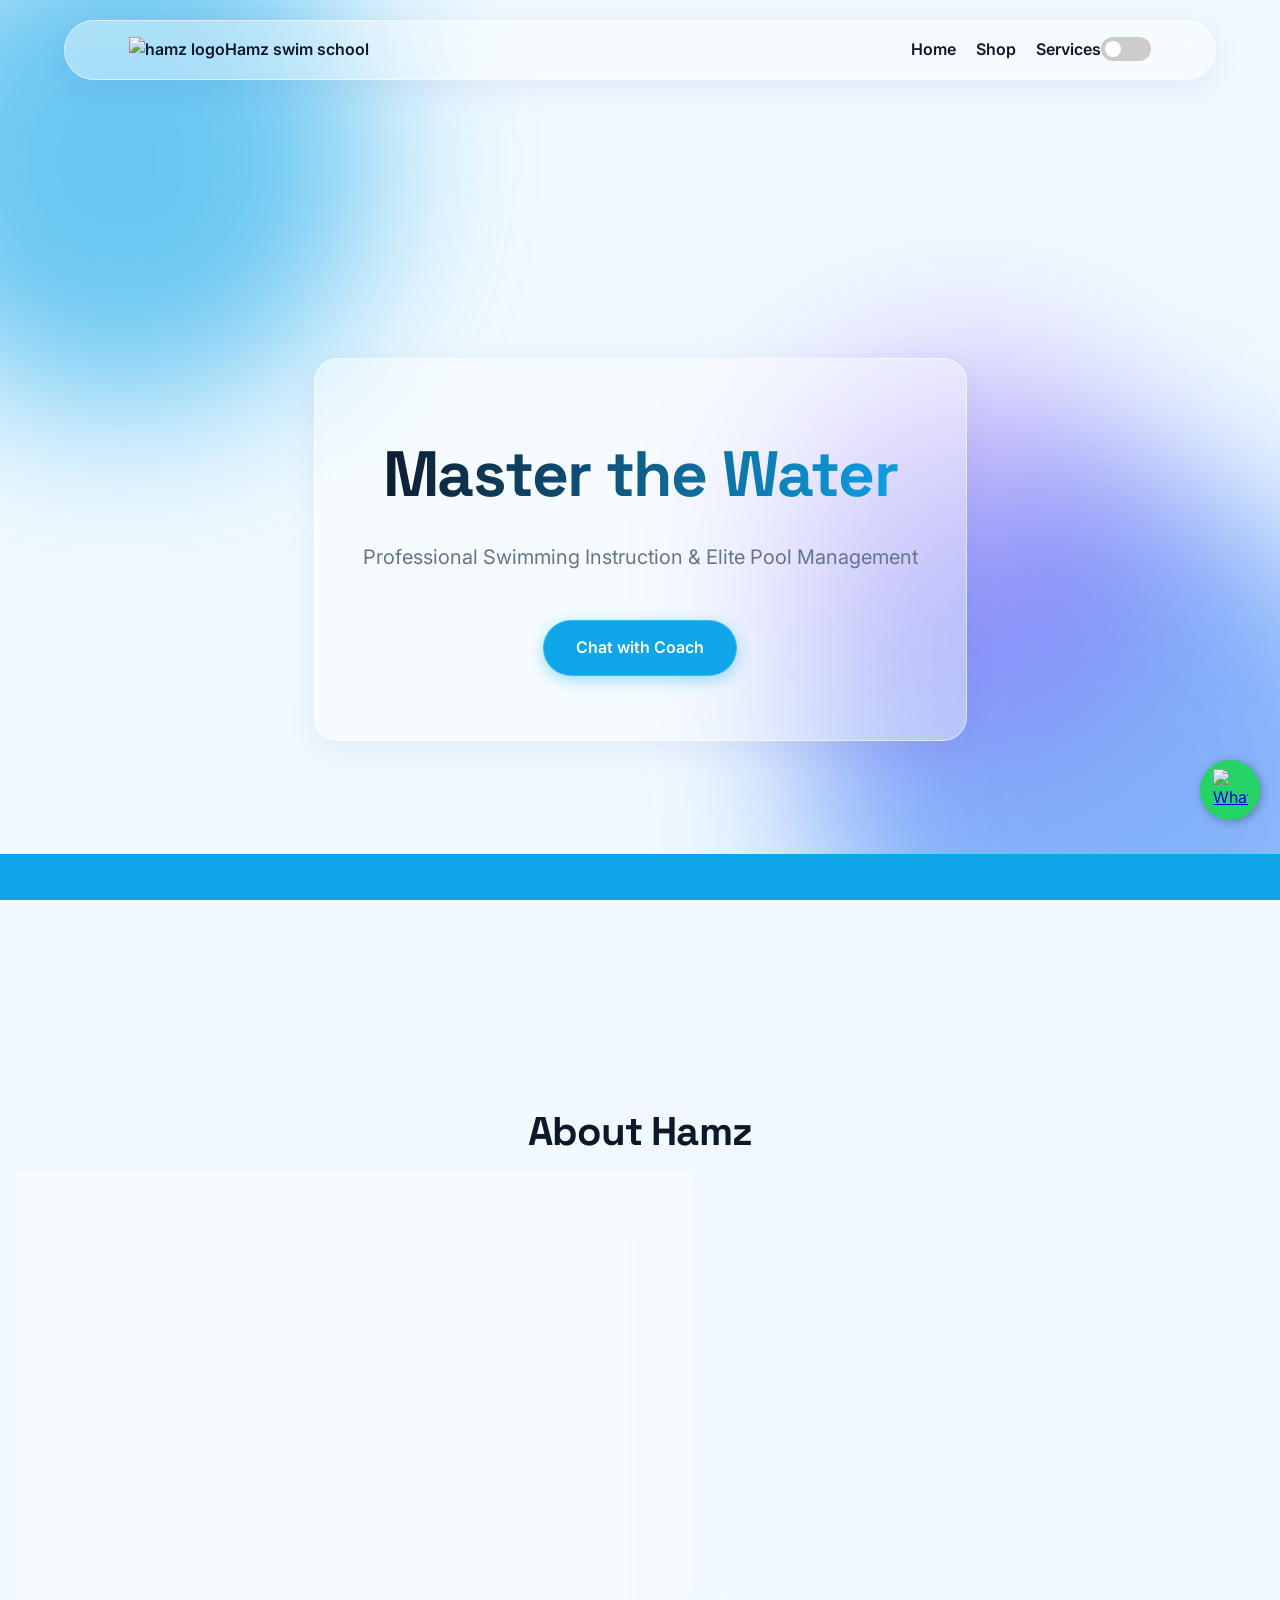
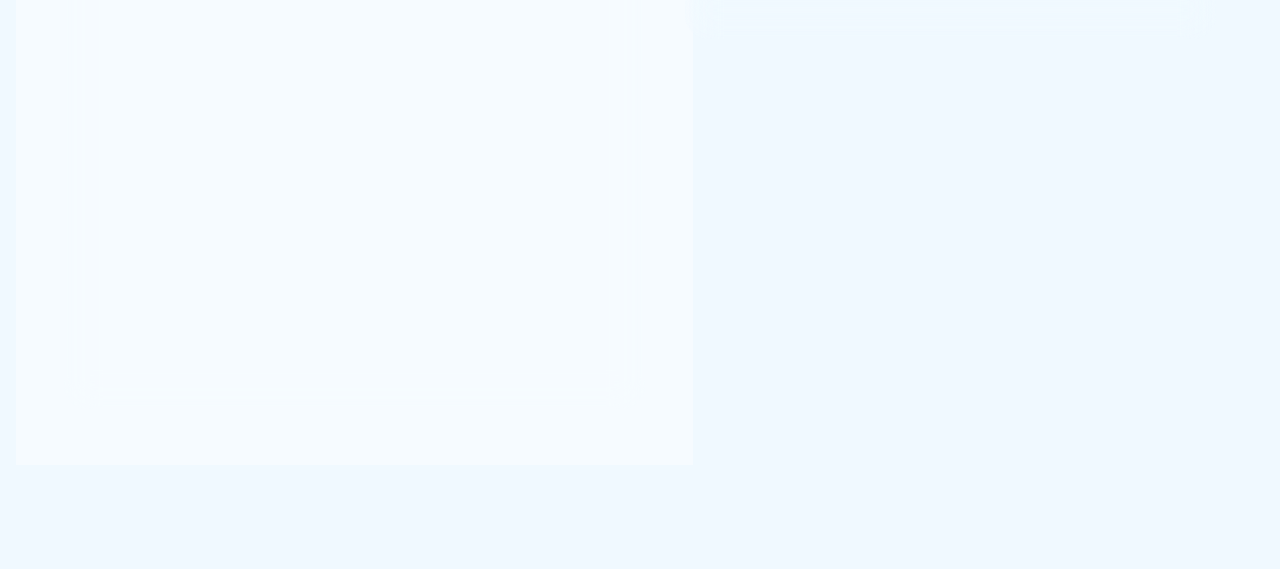
==== index.html @ 16d13486 "UI: Overhaul theme to modern menu256 glassmorphism aesthetic" ====
<!DOCTYPE html>
<html lang="en">
<head>
    <meta charset="UTF-8">
    <meta name="viewport" content="width=device-width, initial-scale=1.0">
    <title>Hamz swim school</title>
    <link rel="stylesheet" href="css/style.css">
    <link href="https://fonts.googleapis.com/css2?family=Inter:wght@300;400;600;800&family=Space+Grotesk:wght@700&display=swap" rel="stylesheet">
</head>
<body>
    <!-- Abstract Background Blobs for Glass Effect -->
    <div class="glass-bg-blobs">
        <div class="blob blob-1"></div>
        <div class="blob blob-2"></div>
        <div class="blob blob-3"></div>
    </div>
    <div class="main-wrapper">
        <nav class="navbar glass-panel">
        <div class="logo"><img src="imgs/SWIM.png" alt="hamz logo" style="max-height: 40px;" >Hamz swim school</div>
        <ul class="nav-links">
            <li><a href="index.html">Home</a> </li>
            <li><a href="shop.html">Shop</a> </li>
            <li><a href="services.html">Services</a> </li>
            <label class="switch">
                <input type="checkbox" id="theme-toggle">
                <span class="slider"></span>
            </label>
        </ul>
    </nav>
    <header class="hero">
        <div class="hero-content glass-panel">
            <h1>Master the Water</h1>
            <p>Professional Swimming Instruction & Elite Pool Management</p>
            <a href="https://wa.me/256708009153" class="btn-primary glass-btn">Chat with Coach</a>
        </div>
    </header>
    <!-- Ad section temporarily hidden until Storage-based poster is ready -->
    <section class="ad-interstitial" id="dynamic-ad-1" style="display: none;">
        <div class="ad-container">
            <img src="" width="100%" alt="current advert" id="ad-image">
            <div class="ad-text">
                <h2 id="ad-title"></h2>
                <p id="ad-description"></p>
            </div>
        </div>
    </section>

    <section class="about-section" id="about">
        <div class="container">
            <h2>About Hamz</h2>
            <div class="about-flex">
                <div class="about-text glass-panel">
                    <p>
                        
Hamz Swim School is a premier swimming institution committed to developing confident, skilled swimmers through a holistic and accessible approach. Founded and led by Coach Magoba Brian, widely recognized as Coach Hamz, the academy draws its name from his passion and dedication to the sport.

We offer a dynamic blend of online and in-person swim instruction, making it possible for learners from various locations and backgrounds to benefit from world-class coaching. Our curriculum focuses heavily on technical excellence, with structured programs in stroke development, swim mechanics, and endurance training—tailored for both beginners and advanced swimmers.

As part of our mission to build a strong swimming culture, Hamz Swim School is also a 

trusted supplier and shipper of professional swim equipment, ensuring our athletes and partners have access to the tools they need to thrive.

Beyond training, we are proud organizers of competitive swimming galas, nurturing sportsmanship, talent discovery, and community engagement through well-coordinated aquatic events.

At Hamz Swim School, we don’t just teach swimming—we build swimmers, nurture discipline, and champion a lifelong relationship with the water
                    </p>
                    <p>My mission is to ensure water safety and excellence across the community.</p>
                </div>
                <div class="about-image glass-panel">
                    <img src="imgs/HamzAction.jpg" alt="Hamz in action" width="100%">
                </div>
            </div>
        </div>
    </section>
    </div> <!-- End main-wrapper -->
    <a href="http://wa.me/256708009153" class="whatsapp-float" target="_blank">
        <img src="imgs/whatsapp-128-svgrepo-com.svg" alt="Whatsapp">
    </a>
    <div class="marquee-fixed">
        <div class="marquee-content" id="marquee-text">
            <span>&nbsp;</span>
        </div>
    </div>
    <script type="module" src="js/main.js"></script>
</body>
</html>
---- css/style.css ----
/*Reset and Root variables*/
*{
    margin: 0;
    padding: 0;
    box-sizing: border-box;
    font-family: 'Inter', 'Segoe UI', Tahoma, Geneva, Verdana, sans-serif;
}

:root{
    --primary-blue: #0ea5e9; /* Brighter, modern cyan/blue */
    --accent-green:#25d366;/*whatsapp green*/
    --bg-color:#f0f9ff;
    --text-color:#0f172a;
    --light-gray:#64748b;
    --glass-bg: rgba(255, 255, 255, 0.4);
    --glass-border: rgba(255, 255, 255, 0.5);
    --glass-shadow: 0 8px 32px 0 rgba(31, 38, 135, 0.07);
}

body.dark-theme{
    --bg-color:#020617;
    --text-color:#f8fafc;
    --primary-blue:#38bdf8;
    --glass-bg: rgba(15, 23, 42, 0.6);
    --glass-border: rgba(255, 255, 255, 0.08);
    --glass-shadow: 0 8px 32px 0 rgba(0, 0, 0, 0.4);
    --grad:linear-gradient(135deg, #0ea5e9, #020617);
}

body {
    color: var(--text-color);
    background-color: var(--bg-color);
    line-height: 1.6;
    padding-bottom: 60px;
    overflow-x: hidden;
    position: relative;
}

h1, h2, h3 {
    font-family: 'Space Grotesk', sans-serif;
    letter-spacing: -0.02em;
}

/* --- Glassmorphism Background Orbs --- */
.glass-bg-blobs {
    position: fixed;
    top: 0; left: 0; right: 0; bottom: 0;
    z-index: -1;
    overflow: hidden;
    pointer-events: none;
}
.blob {
    position: absolute;
    border-radius: 50%;
    filter: blur(80px);
    opacity: 0.6;
    animation: float 20s infinite ease-in-out alternate;
}
.blob-1 {
    top: -10%; left: -10%;
    width: 500px; height: 500px;
    background: #0ea5e9;
    animation-delay: 0s;
}
.blob-2 {
    bottom: -20%; right: -10%;
    width: 600px; height: 600px;
    background: #3b82f6;
    animation-delay: -5s;
}
.blob-3 {
    top: 40%; left: 60%;
    width: 400px; height: 400px;
    background: #8b5cf6;
    opacity: 0.4;
    animation-delay: -10s;
}

@keyframes float {
    0% { transform: translate(0, 0) scale(1); }
    50% { transform: translate(50px, 50px) scale(1.1); }
    100% { transform: translate(-50px, 20px) scale(0.9); }
}

/* --- Glassmorphism Base Utility --- */
.glass-panel {
    background: var(--glass-bg);
    backdrop-filter: blur(16px);
    -webkit-backdrop-filter: blur(16px);
    border: 1px solid var(--glass-border);
    box-shadow: var(--glass-shadow);
    border-radius: 24px;
}

.main-wrapper {
    position: relative;
    z-index: 1;
}

.navbar{
    display: flex;
    justify-content: space-between;
    align-items: center;
    padding: 1rem 5%;
    margin: 20px auto;
    width: 90%;
    max-width: 1200px;
    border-radius: 50px;
    position: sticky;
    top: 20px;
    font-weight: 600;
    z-index: 100;
    transition: all 0.3s ease;
}
    border-bottom: solid color-mix(in srgb, var(--text-color), transparent 90%);
    /*ends here*/
    box-shadow: 0 8px 32px rgba(0,0,0,0.1);
    position: sticky;
    top: 0;
    font-weight: 800;
    margin: 10px;
    width: 90%;
    max-width: 1200px;
    border-radius: 50px;
    border: 1px solid color-mix(in srgb, var(--text-color), transparent 85%);
   /*color: var(--text-color); */
    z-index: 1001;
    transition: all 0.4s;
}
.logo{
    display: inline-block;
}
.nav-links{
    display: flex;
    list-style: none;
}
.nav-links li a{
    text-decoration: none;
    color: var(--text-color);
    margin-left: 20px;
    font-weight: 600;
}
.nav-links li a.active{
    color: var(--primary-blue);
    border-bottom: 2px solid var(--primary-blue);
}
/*3. Hero & Banners*/
.hero{
    height: 100vh;
    min-height: 700px;
    display: flex;
    justify-content: center;
    align-items: center;
    text-align: center;
    padding: 0 20px;
    position: relative;
    overflow: hidden;
}

/* Optional: Keep the image but blend it into the glass style */
.hero::before {
    content: '';
    position: absolute;
    top: 0; left: 0; right: 0; bottom: 0;
    background: url(../imgs/coach\ hamz.jpg) center/cover;
    opacity: 0.15;
    z-index: -1;
}

.hero-content {
    padding: 4rem 3rem;
    max-width: 800px;
    transition: transform 0.3s ease;
}
.hero-content:hover {
    transform: translateY(-5px);
}

.hero h1 {
    font-size: 4rem;
    font-weight: 800;
    margin-bottom: 1rem;
    background: linear-gradient(to right, var(--text-color), var(--primary-blue));
    -webkit-background-clip: text;
    -webkit-text-fill-color: transparent;
}
.hero p {
    font-size: 1.25rem;
    color: var(--light-gray);
    margin-bottom: 2rem;
}

/* Glassmorphism About Section */
.about-section {
    padding: 100px 5%;
    position: relative;
    z-index: 1;
}

.about-section h2 {
    text-align: center;
    font-size: 2.5rem;
    margin-bottom: 3rem;
    font-weight: 800;
}

.about-flex {
    display: flex;
    flex-wrap: wrap;
    gap: 40px;
    align-items: center;
    justify-content: center;
}

.about-text {
    flex: 1;
    min-width: 300px;
    padding: 40px;
    transition: transform 0.3s ease, box-shadow 0.3s ease;
}

.about-text:hover {
    transform: translateY(-5px);
    box-shadow: 0 15px 40px rgba(0, 0, 0, 0.15);
}

.about-text p {
    margin-bottom: 20px;
    font-size: 1.1rem;
    color: var(--text-color);
}

.about-image {
    flex: 1;
    min-width: 300px;
    padding: 15px;
    transition: transform 0.3s ease;
    overflow: hidden;
}

.about-image:hover {
    transform: translateY(-5px) scale(1.02);
}

.about-image img {
    border-radius: 12px;
    object-fit: cover;
}

.btn-primary, .btn-shop, .btn-service{
    display: inline-block;
    padding: 14px 32px;
    background: var(--primary-blue);                                                          
    color: #ffffff;
    font-weight: 600;
    text-decoration: none;
    border-radius: 50px;
    margin-top: 15px;
    transition: all 0.3s ease;
    border: 1px solid rgba(255,255,255,0.2);
    box-shadow: 0 4px 15px rgba(14, 165, 233, 0.4);
}
.btn-primary:hover, .btn-shop:hover, .btn-service:hover{
    transform: translateY(-3px) scale(1.02);
    box-shadow: 0 8px 25px rgba(14, 165, 233, 0.6);
    background: color-mix(in srgb, var(--primary-blue), white 10%);
}
/*4.The floating Whatsapp Icon*/
.whatsapp-float{
    position: fixed;
    width: 60px;
    height: 60px;
    bottom: 80px;
    /*Positioned above the marquee*/
    right:20px;
    background-color: var(--accent-green);
    border-radius: 50px;
    display: flex;
    justify-content: center;
    align-items: center;
    box-shadow: 2px 2px 10px rgba(0,0,0,0.3);
    z-index: 1000;
}
.whatsapp-float img{
    width:35px;
}
/*5. The floating marquee*/
.marquee-fixed{
    position:fixed;
    bottom: 0;
    left: 0;
    width: 100%;
    background: var(--primary-blue);
    color: var(--bg-color);
    padding: 10px 0;
    overflow: hidden;
    z-index: 999;
}
.marquee-content{
    display: flex;
    white-space: nowrap;
    animation: scroll-left 25s linear infinite;
}
.marquee-content span {
    padding-right: 100px;
    font-weight:bold ;
    text-transform: uppercase;
}
@keyframes scroll-left {
    0%{transform: translateX(100%);    }
    100%{transform:translateX(-100%)}
    
}
/*6.Shop Grid & Cards*/
.product-grid{
    display: grid;
    grid-template-columns: repeat(auto-fit,minmax(250px,1fr));
    gap: 20px;
    padding: 40px 5%;
}
.product-card{
    border: 1px solid #ddd;
    padding: 15px;
    border-radius: 8px;
    text-align: center;
}
.product-card img{
    width: 100%;
    height: 200px;
    object-fit: cover;
    border-radius: 5px;
}
/* 8. Availability calendar styles */
.calender-container{
    margin: 20px 0;
}
.calender-grid{
    display: grid;
    grid-template-columns: repeat(auto-fit, minmax(180px, 1fr));
    gap: 10px;
}
.calender-cell{
    padding: 10px;
    border-radius: 6px;
    font-size: 0.9rem;
    font-weight: 600;
}
.calender-cell.public{
    background-color: rgba(46, 204, 113, 0.15);
    color: #1e824c;
    border: 1px solid rgba(46, 204, 113, 0.6);
}
.calender-cell.booked{
    background-color: rgba(231, 76, 60, 0.12);
    color: #c0392b;
    border: 1px solid rgba(231, 76, 60, 0.6);
}
.calender-cell.corporate{
    background-color: rgba(241, 196, 15, 0.15);
    color: #8a6d00;
    border: 1px solid rgba(241, 196, 15, 0.6);
}
.calender-cell.off{
    background-color: rgba(108, 117, 125, 0.12);
    color: #495057;
    border: 1px solid rgba(108, 117, 125, 0.4);
}

.admin-date-row{
    display: flex;
    justify-content: space-between;
    align-items: center;
    padding: 8px 10px;
    margin-bottom: 6px;
    border-radius: 6px;
    background: color-mix(in srgb, var(--bg-color), transparent 15%);
}
.admin-date-row span{
    font-size: 0.9rem;
    font-weight: 600;
}
.admin-mode-select{
    padding: 6px 10px;
    border-radius: 6px;
    border: 1px solid #ccc;
    background: var(--bg-color);
    color: var(--text-color);
    font-weight: 600;
}
/*7.Admin Panel Styles*/
.admin-card{
    background:var(--bg-color) ;
    padding: 25px;
    margin: 20px 0;
    border-radius: 10px;
    box-shadow: 0 4px 6px rgba(0,0,0,0.5);
}
input, textarea{
    width: 100%;
    padding: 10px;
    margin: 10px 0;
    border: 1px solid #ccc;
    border-radius: 5px;
}
/*Slider switch*/
.switch {
    position: relative;
    display: inline-block;
    width: 50px;height: 24px;
}
.switch input{
    opacity: 0;width: 0;height: 0;
}
.slider{
    position: absolute;
    cursor: pointer;
    top: 0;left: 0;right: 0;bottom: 0;
    background-color: #ccc;
    transition: var(--transition-speed);
    border-radius: 34px;
}
.slider:before{
    position: absolute;
    content: "";
    height: 16px;width: 16px;left: 4px;bottom: 4px;
    background: white;
    transition: 0.6s;
    border-radius: 50%;
}
input:checked+ .slider{
    background:  #434343;
}
input:checked+.slider:before{
    transform: translateX(26px);
}
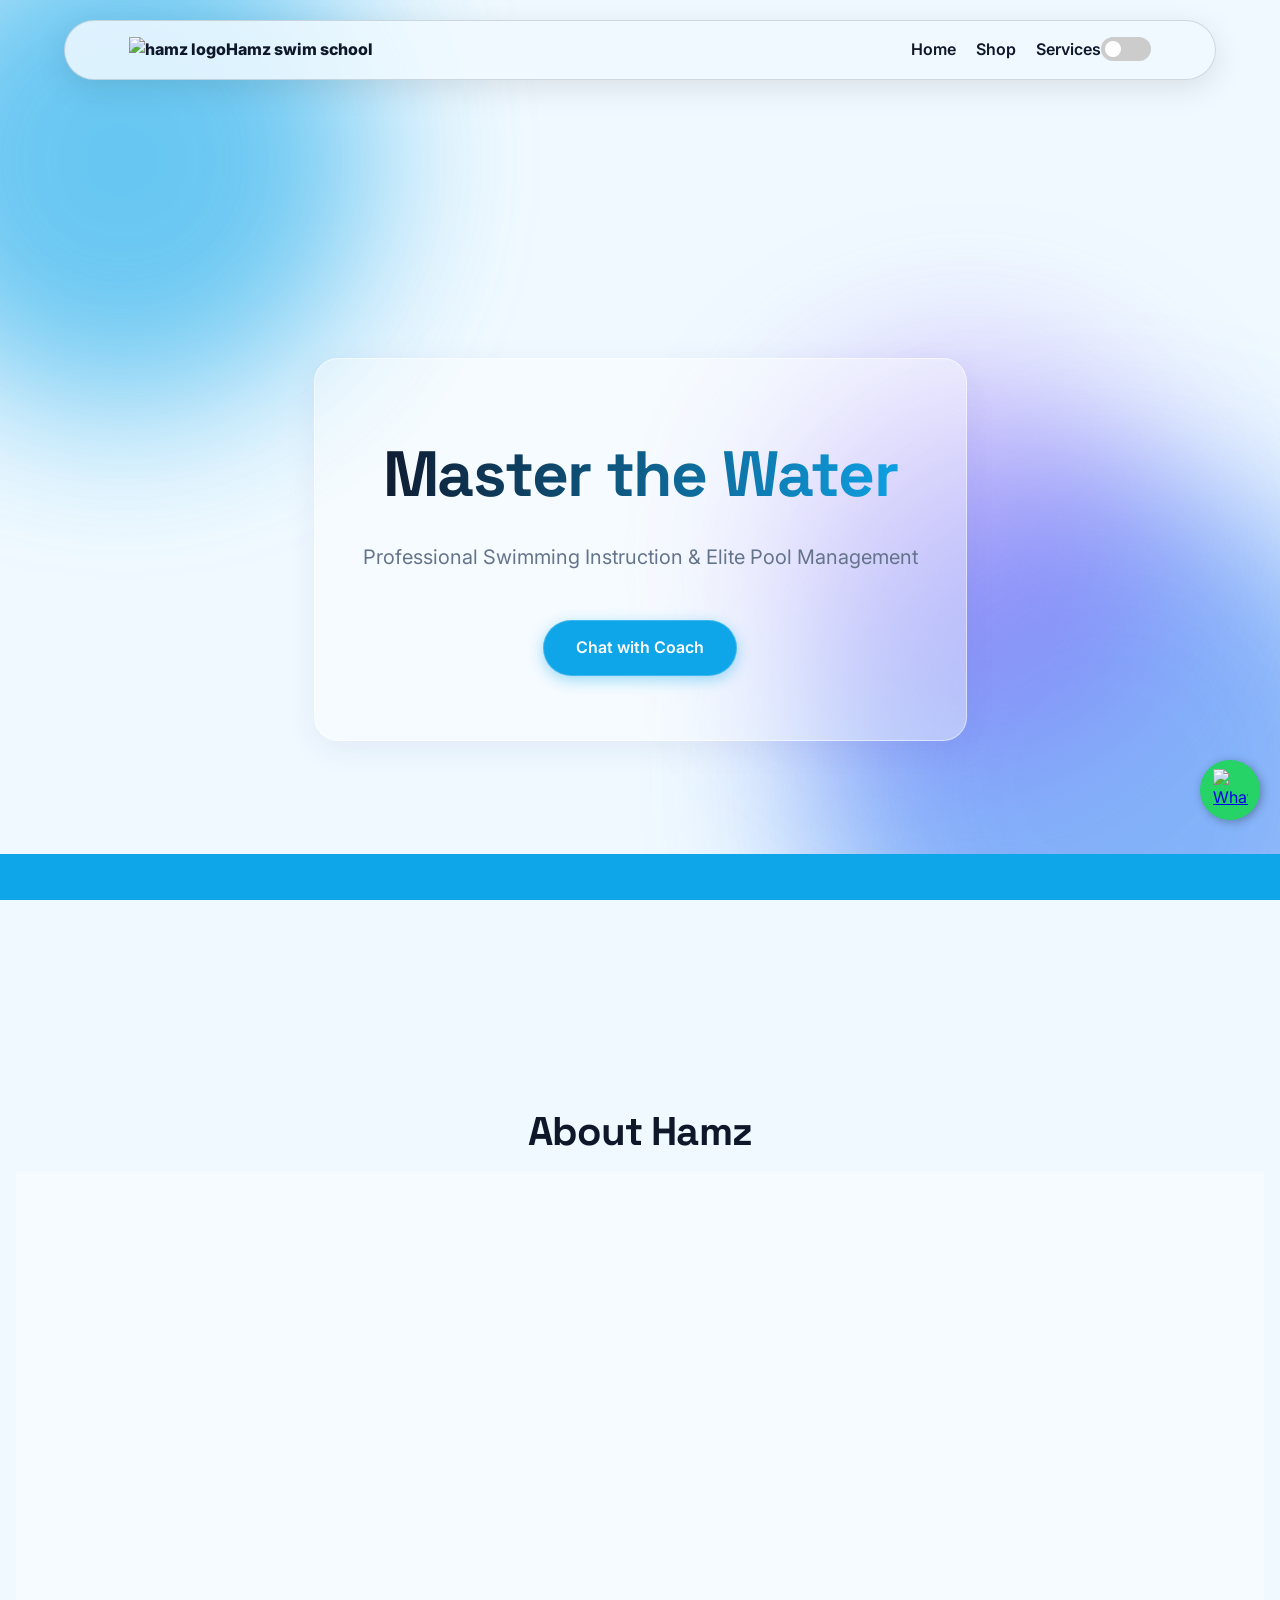
==== commit 0289dfdd: "UI: Remove subpage heros and implement newspaper float layout for About section" ====
--- a/index.html
+++ b/index.html
@@ -48,27 +48,28 @@
     <section class="about-section" id="about">
         <div class="container">
             <h2>About Hamz</h2>
-            <div class="about-flex">
-                <div class="about-text glass-panel">
+            <div class="about-content-wrapper glass-panel">
+                <div class="about-image-float">
+                    <img src="imgs/HamzAction.jpg" alt="Hamz in action">
+                </div>
+                <div class="about-text-content">
                     <p>
-                        
-Hamz Swim School is a premier swimming institution committed to developing confident, skilled swimmers through a holistic and accessible approach. Founded and led by Coach Magoba Brian, widely recognized as Coach Hamz, the academy draws its name from his passion and dedication to the sport.
-
-We offer a dynamic blend of online and in-person swim instruction, making it possible for learners from various locations and backgrounds to benefit from world-class coaching. Our curriculum focuses heavily on technical excellence, with structured programs in stroke development, swim mechanics, and endurance training—tailored for both beginners and advanced swimmers.
-
-As part of our mission to build a strong swimming culture, Hamz Swim School is also a 
-
-trusted supplier and shipper of professional swim equipment, ensuring our athletes and partners have access to the tools they need to thrive.
-
-Beyond training, we are proud organizers of competitive swimming galas, nurturing sportsmanship, talent discovery, and community engagement through well-coordinated aquatic events.
-
-At Hamz Swim School, we don’t just teach swimming—we build swimmers, nurture discipline, and champion a lifelong relationship with the water
+                        Hamz Swim School is a premier swimming institution committed to developing confident, skilled swimmers through a holistic and accessible approach. Founded and led by Coach Magoba Brian, widely recognized as Coach Hamz, the academy draws its name from his passion and dedication to the sport.
                     </p>
-                    <p>My mission is to ensure water safety and excellence across the community.</p>
+                    <p>
+                        We offer a dynamic blend of online and in-person swim instruction, making it possible for learners from various locations and backgrounds to benefit from world-class coaching. Our curriculum focuses heavily on technical excellence, with structured programs in stroke development, swim mechanics, and endurance training—tailored for both beginners and advanced swimmers.
+                    </p>
+                    <p>
+                        As part of our mission to build a strong swimming culture, Hamz Swim School is also a trusted supplier and shipper of professional swim equipment, ensuring our athletes and partners have access to the tools they need to thrive.
+                    </p>
+                    <p>
+                        Beyond training, we are proud organizers of competitive swimming galas, nurturing sportsmanship, talent discovery, and community engagement through well-coordinated aquatic events.
+                    </p>
+                    <p>
+                        At Hamz Swim School, we don’t just teach swimming—we build swimmers, nurture discipline, and champion a lifelong relationship with the water. My mission is to ensure water safety and excellence across the community.
+                    </p>
                 </div>
-                <div class="about-image glass-panel">
-                    <img src="imgs/HamzAction.jpg" alt="Hamz in action" width="100%">
-                </div>
+                <div style="clear: both;"></div> <!-- Clears the float -->
             </div>
         </div>
     </section>
--- a/css/style.css
+++ b/css/style.css
@@ -12,8 +12,13 @@
     --bg-color:#f0f9ff;
     --text-color:#0f172a;
     --light-gray:#64748b;
+    
+    /* GLASSMORPHISM LIGHT THEME VARIABLES */
+    /* Controls the transparency of the glass cards */
     --glass-bg: rgba(255, 255, 255, 0.4);
+    /* Adds a subtle sheer white line around elements to give the illusion of an edge of glass */
     --glass-border: rgba(255, 255, 255, 0.5);
+    /* A soft, widespread shadow to lift the glass off the background */
     --glass-shadow: 0 8px 32px 0 rgba(31, 38, 135, 0.07);
 }
 
@@ -21,8 +26,13 @@
     --bg-color:#020617;
     --text-color:#f8fafc;
     --primary-blue:#38bdf8;
+    
+    /* GLASSMORPHISM DARK THEME VARIABLES */
+    /* Darker, less transparent background so text stays readable over neon blobs */
     --glass-bg: rgba(15, 23, 42, 0.6);
+    /* Very subtle border to avoid harsh lines in dark mode */
     --glass-border: rgba(255, 255, 255, 0.08);
+    /* Heavier, darker shadow for depth in a dark environment */
     --glass-shadow: 0 8px 32px 0 rgba(0, 0, 0, 0.4);
     --grad:linear-gradient(135deg, #0ea5e9, #020617);
 }
@@ -83,15 +93,19 @@
 }
 
 /* --- Glassmorphism Base Utility --- */
+/* This is the core class applied to Cards, Hero sections, and About panels. 
+   It dynamically pulls the light/dark variables defined above. */
 .glass-panel {
     background: var(--glass-bg);
+    /* backdrop-filter is the magic CSS property that blurs whatever is BEHIND the element */
     backdrop-filter: blur(16px);
-    -webkit-backdrop-filter: blur(16px);
+    -webkit-backdrop-filter: blur(16px); /* Safari support */
     border: 1px solid var(--glass-border);
     box-shadow: var(--glass-shadow);
     border-radius: 24px;
 }
 
+/* This wrapper ensures content sits on top of the animated background blobs */
 .main-wrapper {
     position: relative;
     z-index: 1;
@@ -108,24 +122,16 @@
     border-radius: 50px;
     position: sticky;
     top: 20px;
-    font-weight: 600;
-    z-index: 100;
-    transition: all 0.3s ease;
-}
-    border-bottom: solid color-mix(in srgb, var(--text-color), transparent 90%);
-    /*ends here*/
+    font-weight: 800;
+    z-index: 1001;
+    transition: all 0.4s ease;
+    
+    /* Reduced transparency so it's readable over complex backgrounds */
+    background: color-mix(in srgb, var(--bg-color) 85%, transparent);
+    backdrop-filter: blur(20px);
+    -webkit-backdrop-filter: blur(20px);
+    border: 1px solid color-mix(in srgb, var(--text-color), transparent 85%);
     box-shadow: 0 8px 32px rgba(0,0,0,0.1);
-    position: sticky;
-    top: 0;
-    font-weight: 800;
-    margin: 10px;
-    width: 90%;
-    max-width: 1200px;
-    border-radius: 50px;
-    border: 1px solid color-mix(in srgb, var(--text-color), transparent 85%);
-   /*color: var(--text-color); */
-    z-index: 1001;
-    transition: all 0.4s;
 }
 .logo{
     display: inline-block;
@@ -157,14 +163,18 @@
     overflow: hidden;
 }
 
-/* Optional: Keep the image but blend it into the glass style */
+/* The Hero image overlay. 
+   We put the image on a pseudo-element (::before) instead of the main .hero div 
+   so we can apply opacity and mix-blend-mode without affecting the text inside it. */
 .hero::before {
     content: '';
     position: absolute;
     top: 0; left: 0; right: 0; bottom: 0;
     background: url(../imgs/coach\ hamz.jpg) center/cover;
-    opacity: 0.15;
+    opacity: 0.6; /* Increased opacity so the coach is much more visible */
     z-index: -1;
+    /* mix-blend-mode allows the underlying neon glass orbs to bleed THROUGH the photo */
+    mix-blend-mode: overlay; 
 }
 
 .hero-content {
@@ -204,47 +214,43 @@
     font-weight: 800;
 }
 
-.about-flex {
-    display: flex;
-    flex-wrap: wrap;
-    gap: 40px;
-    align-items: center;
-    justify-content: center;
-}
-
-.about-text {
-    flex: 1;
-    min-width: 300px;
+/* We drop the flexbox here in favor of a standard block 
+   so the text can wrap around the floated image (newspaper style) */
+.about-content-wrapper {
     padding: 40px;
-    transition: transform 0.3s ease, box-shadow 0.3s ease;
-}
-
-.about-text:hover {
-    transform: translateY(-5px);
-    box-shadow: 0 15px 40px rgba(0, 0, 0, 0.15);
-}
-
-.about-text p {
+}
+
+/* The image floats to the right on large screens */
+.about-image-float {
+    width: 100%;
     margin-bottom: 20px;
+    border-radius: 12px;
+    overflow: hidden;
+}
+
+.about-image-float img {
+    width: 100%;
+    border-radius: 12px;
+    object-fit: cover;
+}
+
+@media (min-width: 900px) {
+    .about-image-float {
+        float: right; /* Newspaper wrap effect */
+        width: 40%;
+        margin-left: 40px;
+        margin-bottom: 20px;
+    }
+}
+
+.about-text-content {
     font-size: 1.1rem;
     color: var(--text-color);
-}
-
-.about-image {
-    flex: 1;
-    min-width: 300px;
-    padding: 15px;
-    transition: transform 0.3s ease;
-    overflow: hidden;
-}
-
-.about-image:hover {
-    transform: translateY(-5px) scale(1.02);
-}
-
-.about-image img {
-    border-radius: 12px;
-    object-fit: cover;
+    line-height: 1.8;
+}
+
+.about-text-content p {
+    margin-bottom: 20px;
 }
 
 .btn-primary, .btn-shop, .btn-service{
@@ -319,16 +325,22 @@
     padding: 40px 5%;
 }
 .product-card{
-    border: 1px solid #ddd;
+    border: none; /* Let the glass-panel handle the border */
     padding: 15px;
-    border-radius: 8px;
+    border-radius: 24px;
     text-align: center;
+    transition: transform 0.3s ease, box-shadow 0.3s ease;
+}
+.product-card:hover {
+    transform: translateY(-5px);
+    box-shadow: 0 15px 40px rgba(0, 0, 0, 0.15);
 }
 .product-card img{
     width: 100%;
     height: 200px;
     object-fit: cover;
-    border-radius: 5px;
+    border-radius: 12px;
+    margin-bottom: 15px;
 }
 /* 8. Availability calendar styles */
 .calender-container{
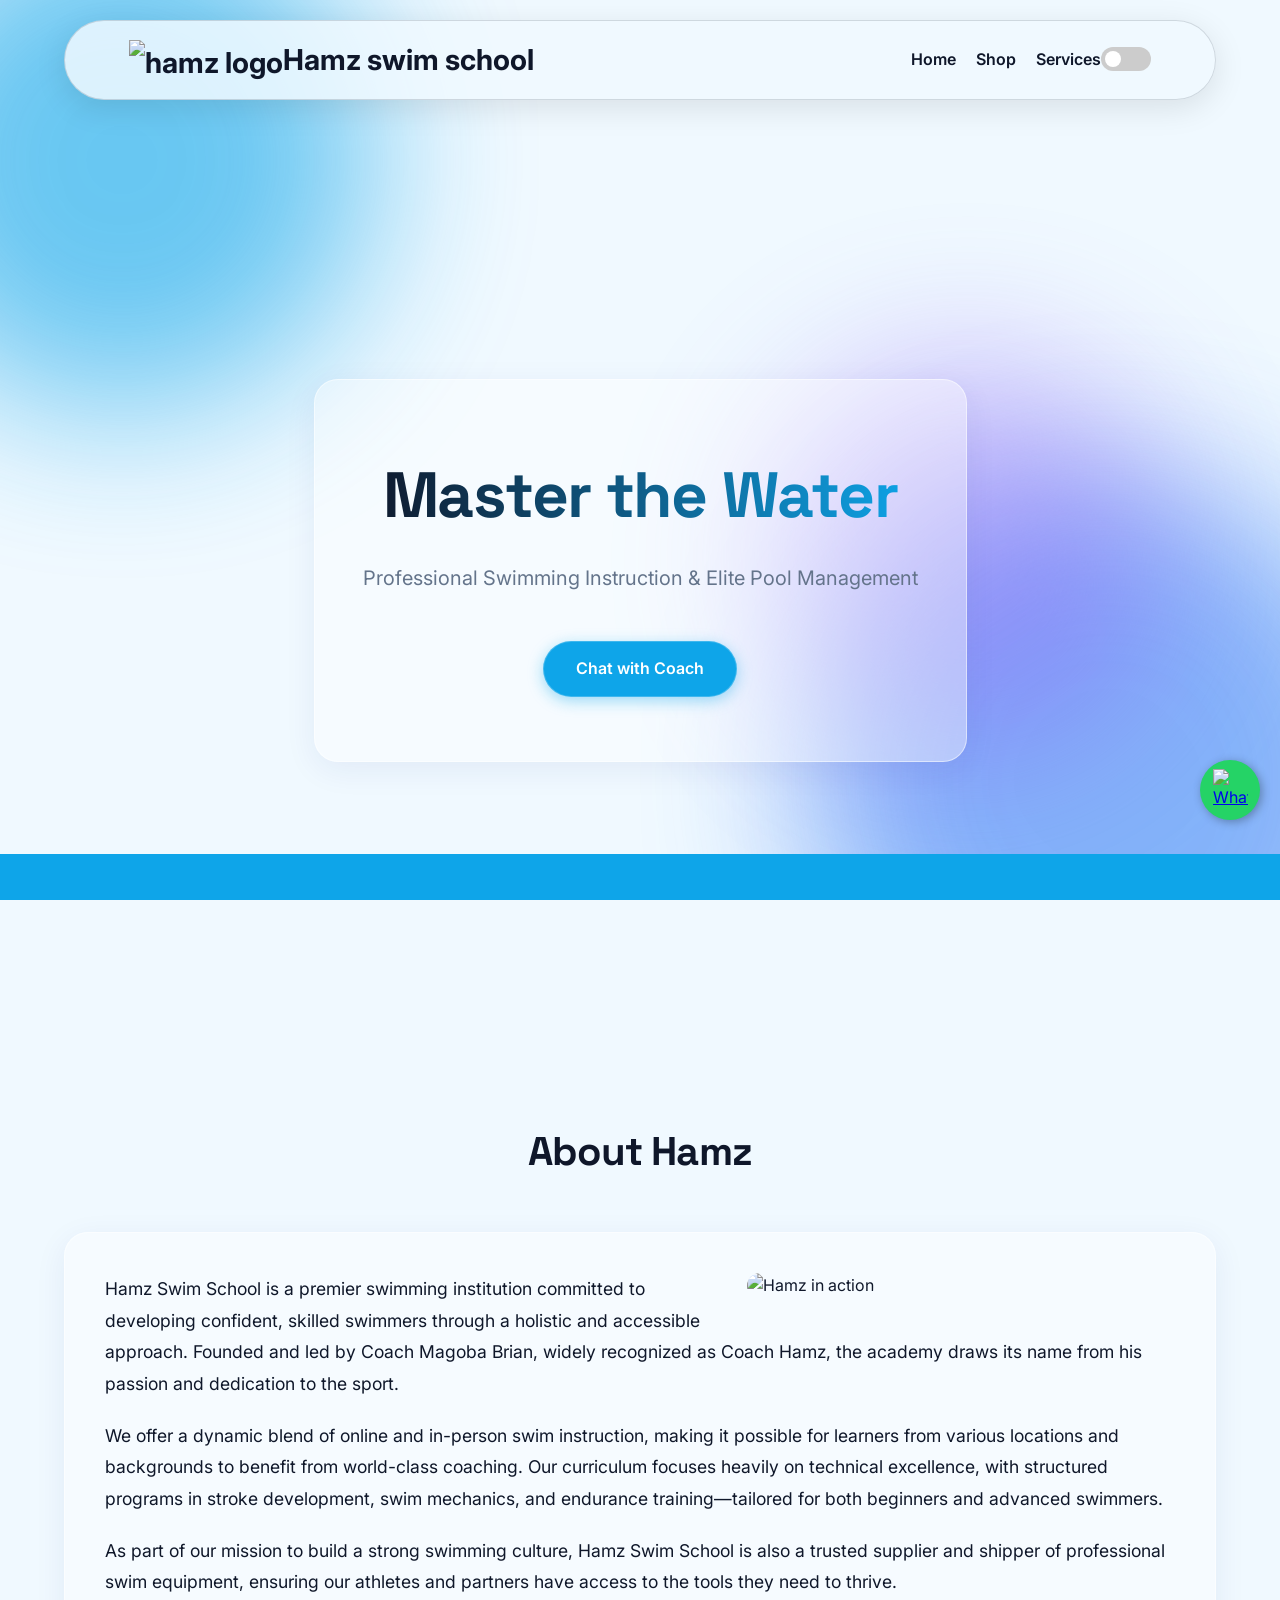
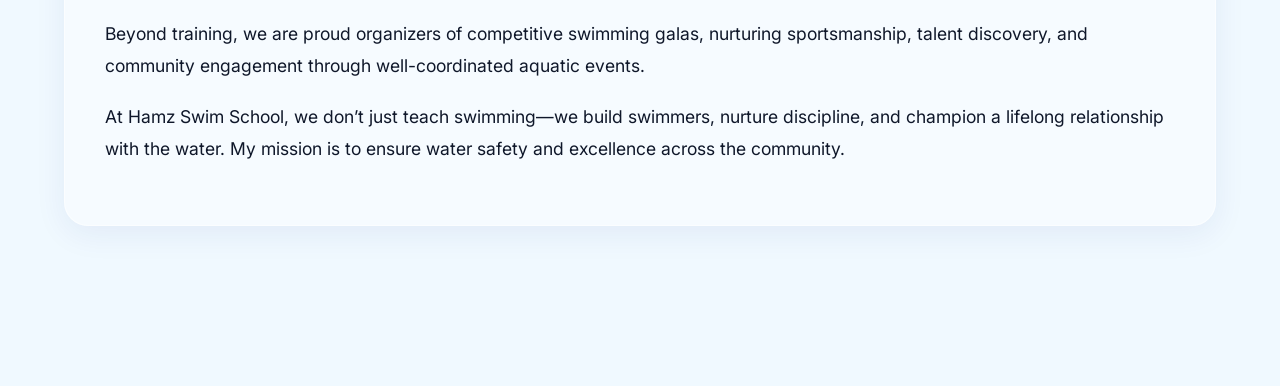
==== commit 2b18c2ce: "Made mobile version more responsive and added more seo" ====
--- a/index.html
+++ b/index.html
@@ -3,7 +3,20 @@
 <head>
     <meta charset="UTF-8">
     <meta name="viewport" content="width=device-width, initial-scale=1.0">
-    <title>Hamz swim school</title>
+    <meta name="author" content="Mark Kalungi">
+    <meta name="description" content="Professional swimming lessons in Kampala, Uganda. Expert coaching, pool maintenance & quality swim gear including goggles, paddles, and training equipment.">
+    <meta name="keywords" content="swimming lessons Kampala, swim school Uganda, pool maintenance, swim goggles, swimming paddles, swim gear, coaching equipment, water treatment, Kampala swimming">
+    <meta property="og:title" content="Hamz Swim School - Professional Swimming Lessons & Gear">
+    <meta property="og:description" content="Expert swimming instruction, pool maintenance & quality swim equipment in Kampala, Uganda">
+    <meta property="og:image" content="https://hamz-swim-school.web.app/imgs/coach%20hamz.jpg">
+    <meta property="og:url" content="https://hamz-swim-school.web.app/">
+    <meta property="og:type" content="website">
+    <meta name="twitter:card" content="summary_large_image">
+    <meta name="twitter:title" content="Hamz Swim School - Kampala">
+    <meta name="twitter:description" content="Professional swimming lessons & quality swim gear">
+    <meta name="twitter:image" content="https://hamz-swim-school.web.app/imgs/coach%20hamz.jpg">
+    <link rel="canonical" href="https://hamz-swim-school.web.app/">
+    <title>Hamz Swim School | Professional Swimming Lessons & Equipment in Kampala</title>
     <link rel="stylesheet" href="css/style.css">
     <link href="https://fonts.googleapis.com/css2?family=Inter:wght@300;400;600;800&family=Space+Grotesk:wght@700&display=swap" rel="stylesheet">
 </head>
@@ -17,14 +30,21 @@
     <div class="main-wrapper">
         <nav class="navbar glass-panel">
         <div class="logo"><img src="imgs/SWIM.png" alt="hamz logo" style="max-height: 40px;" >Hamz swim school</div>
-        <ul class="nav-links">
-            <li><a href="index.html">Home</a> </li>
+        <div class="hamburger" id="hamburger">
+            <span></span>
+            <span></span>
+            <span></span>
+        </div>
+        <ul class="nav-links" id="nav-links">
+            <li><a href="index.html" active="">Home</a> </li>
             <li><a href="shop.html">Shop</a> </li>
             <li><a href="services.html">Services</a> </li>
-            <label class="switch">
-                <input type="checkbox" id="theme-toggle">
-                <span class="slider"></span>
-            </label>
+            <li>
+                <label class="switch">
+                    <input type="checkbox" id="theme-toggle">
+                    <span class="slider"></span>
+                </label>
+            </li>
         </ul>
     </nav>
     <header class="hero">
--- a/css/style.css
+++ b/css/style.css
@@ -134,12 +134,40 @@
     box-shadow: 0 8px 32px rgba(0,0,0,0.1);
 }
 .logo{
-    display: inline-block;
+    display: flex;
+    align-items: center;
+    text-align: center;
+    font-size: 1.8rem;
+    font-weight: 700;
+}
+.logo img{
+   min-width: 35px;
+   min-height: 35px;
 }
 .nav-links{
     display: flex;
     list-style: none;
 }
+
+/* Hamburger menu button */
+.hamburger {
+    display: none;
+    flex-direction: column;
+    cursor: pointer;
+    padding: 5px;
+    order: 2;
+    margin-left: auto;
+}
+
+.hamburger span {
+    width: 25px;
+    height: 3px;
+    background: var(--text-color);
+    margin: 3px 0;
+    transition: 0.3s;
+    border-radius: 2px;
+}
+
 .nav-links li a{
     text-decoration: none;
     color: var(--text-color);
@@ -444,4 +472,140 @@
 }
 input:checked+.slider:before{
     transform: translateX(26px);
+}
+
+/* Mobile Responsive Navigation */
+@media (max-width: 768px) {
+    .navbar {
+        flex-wrap: wrap;
+        padding: 1rem 3%;
+        width: 94%;
+        min-height: auto;
+        position: sticky;
+        top: 0;
+        z-index: 1001;
+        border-radius: 24px 24px 24px 24px;
+    }
+    
+    .logo {
+        display: flex;
+        align-items: center;
+        gap: 8px;
+        font-size: 1.1rem;
+        order: 1;
+        flex: 1;
+    }
+    
+    .logo img {
+        max-height: 35px !important;
+        max-width: 35px !important;
+    }
+    
+    .hamburger {
+        display: flex;
+        order: 2;
+    }
+    
+    .nav-links {
+        display: none;
+        flex-direction: column;
+        width: 100%;
+        order: 3;
+        margin-top: 15px;
+        gap: 10px;
+        background: var(--glass-bg);
+        backdrop-filter: blur(16px);
+        -webkit-backdrop-filter: blur(16px);
+        border: 1px solid var(--glass-border);
+        border-radius: 16px;
+        padding: 20px;
+        box-shadow: var(--glass-shadow);
+    }
+    
+    .nav-links.active {
+        display: flex;
+    }
+    
+    .nav-links li {
+        text-align: center;
+    }
+    
+    .nav-links li a {
+        margin: 0;
+        padding: 12px 16px;
+        border-radius: 8px;
+        background: transparent;
+        border: 1px solid transparent;
+        transition: all 0.3s ease;
+        display: block;
+        font-size: 1rem;
+    }
+    
+    .nav-links li a:hover {
+        background: var(--primary-blue);
+        color: white;
+        transform: translateY(-2px);
+    }
+    
+    .switch {
+        order: 3;
+        margin-left: auto;
+        margin-top: 15px;
+    }
+    
+    /* Hamburger animation */
+    .hamburger.active span:nth-child(1) {
+        transform: rotate(-45deg) translate(-5px, 6px);
+    }
+    
+    .hamburger.active span:nth-child(2) {
+        opacity: 0;
+    }
+    
+    .hamburger.active span:nth-child(3) {
+        transform: rotate(45deg) translate(-5px, -6px);
+    }
+    
+    .hero h1 {
+        font-size: 2.5rem;
+    }
+    
+    .hero-content {
+        padding: 2rem 1.5rem;
+    }
+}
+
+@media (max-width: 480px) {
+    .navbar {
+        padding: 0.8rem 2%;
+        width: 96%;
+        margin: 10px auto;
+    }
+    
+    .logo {
+        font-size: 0.9rem;
+        gap: 5px;
+    }
+    
+    .logo img {
+        max-height: 25px !important;
+    }
+    
+    .nav-links {
+        gap: 8px;
+        margin-top: 8px;
+    }
+    
+    .nav-links li a {
+        padding: 6px 10px;
+        font-size: 0.9rem;
+    }
+    
+    .hero h1 {
+        font-size: 2rem;
+    }
+    
+    .hero p {
+        font-size: 1rem;
+    }
 }
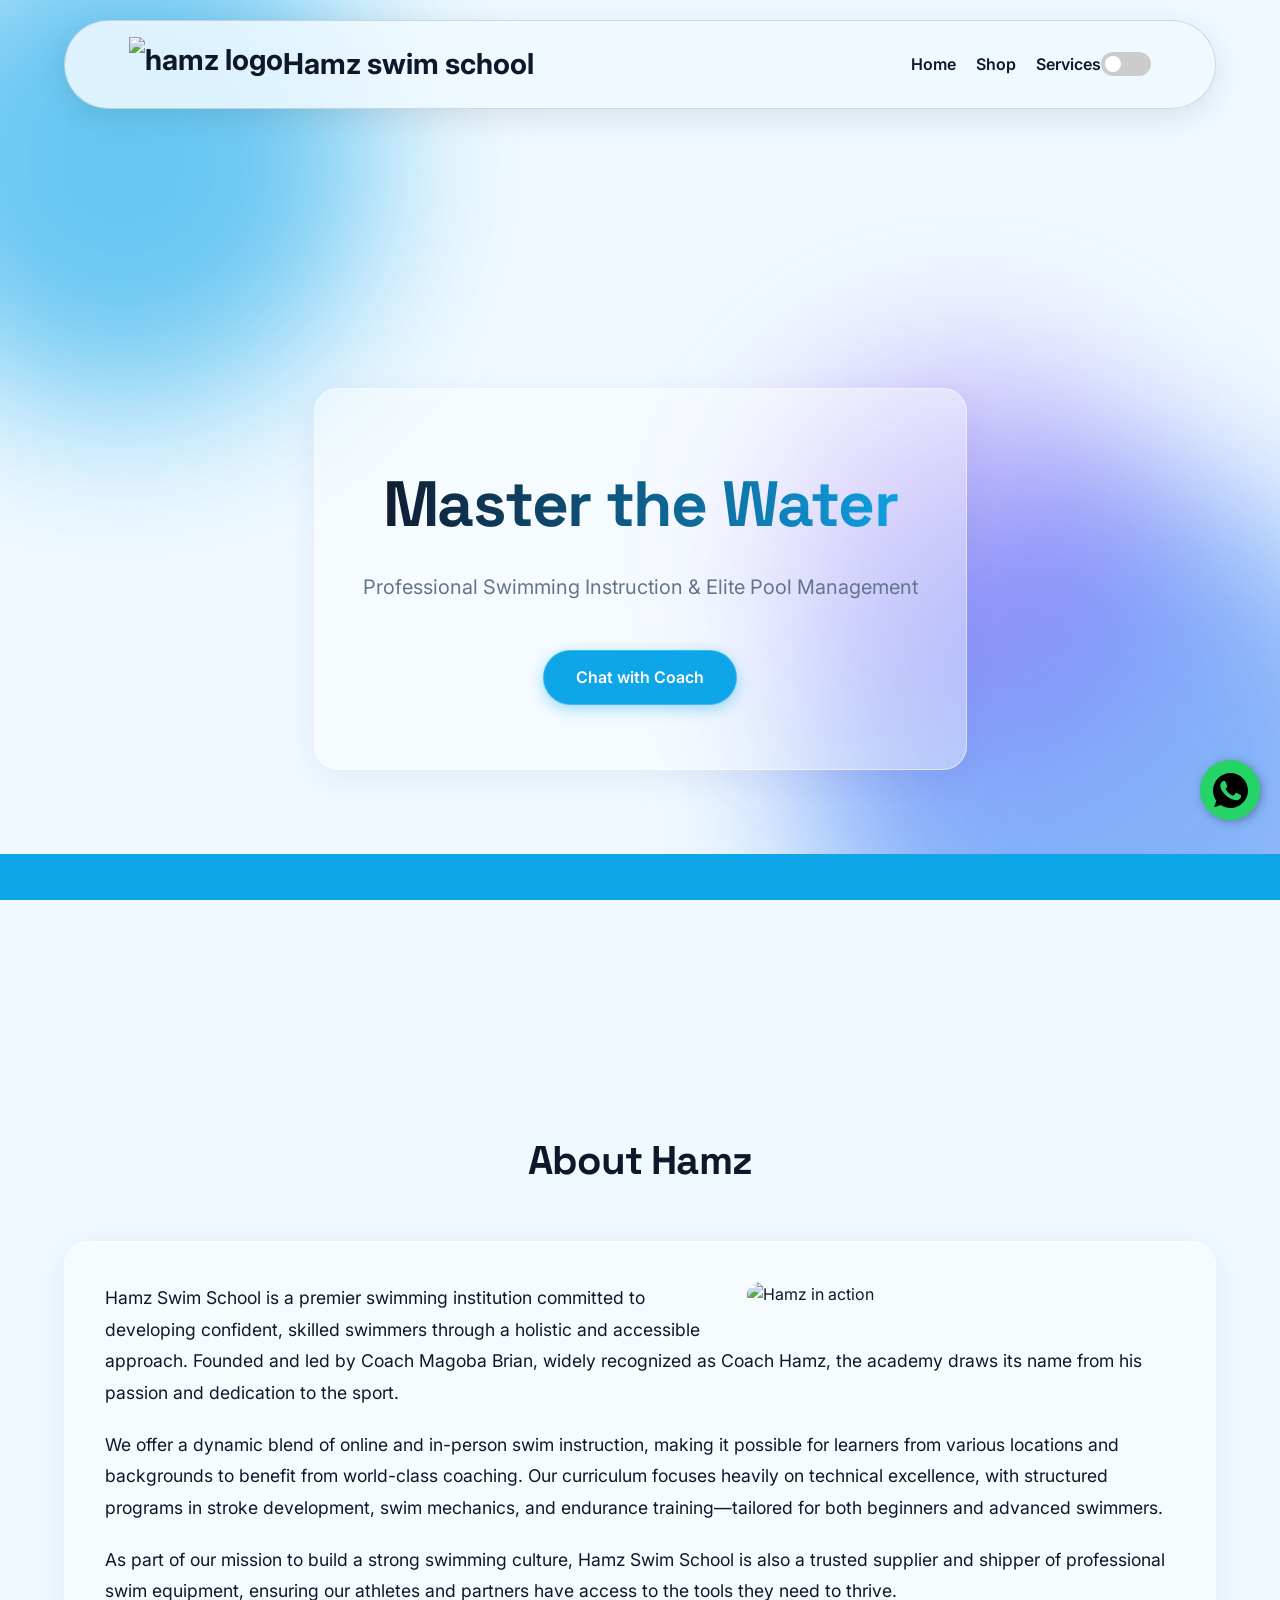
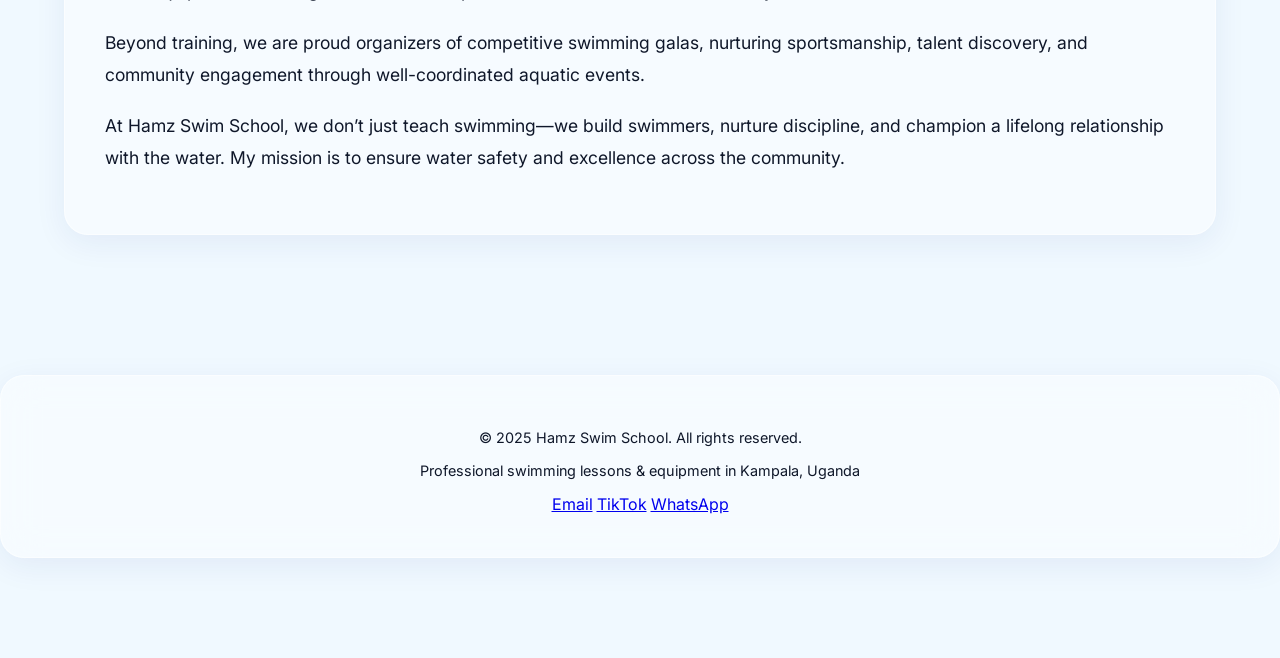
==== commit 9c0ce947: "added ripple effect" ====
--- a/index.html
+++ b/index.html
@@ -29,7 +29,7 @@
     </div>
     <div class="main-wrapper">
         <nav class="navbar glass-panel">
-        <div class="logo"><img src="imgs/SWIM.png" alt="hamz logo" style="max-height: 40px;" >Hamz swim school</div>
+        <div class="logo"><img src="imgs/SWIMM.png" alt="hamz logo" style="max-height: 40px;" >Hamz swim school</div>
         <div class="hamburger" id="hamburger">
             <span></span>
             <span></span>
@@ -92,16 +92,34 @@
                 <div style="clear: both;"></div> <!-- Clears the float -->
             </div>
         </div>
+    
     </section>
     </div> <!-- End main-wrapper -->
     <a href="http://wa.me/256708009153" class="whatsapp-float" target="_blank">
-        <img src="imgs/whatsapp-128-svgrepo-com.svg" alt="Whatsapp">
+        <img src="imgs/whatsapp1.svg" alt="Whatsapp">
     </a>
     <div class="marquee-fixed">
         <div class="marquee-content" id="marquee-text">
             <span>&nbsp;</span>
         </div>
     </div>
+    <!-- Footer -->
+    <footer class="footer glass-panel">
+        <div class="container">
+            <div class="footer-content">
+                <p>&copy; 2025 Hamz Swim School. All rights reserved.</p>
+                <p>Professional swimming lessons & equipment in Kampala, Uganda</p>
+               <div class="social-links">
+                    <a href="mailto:hamswimschool@gmail.com" target="_blank">Email</a>
+                    <a href="https://vm.tiktok.com/ZS98unMvm8N2L-OP54u/" target="_blank">TikTok</a>
+                    <a href="https://wa.me/256708009153" target="_blank">WhatsApp</a>
+                </div>
+            </div>
+        </div>
+    </footer>
+     <script src="https://cdnjs.cloudflare.com/ajax/libs/jquery/3.7.1/jquery.min.js"></script>
+    <script src="https://cdn.jsdelivr.net/npm/jquery.ripples@0.5.3/jquery.ripples.min.js" onerror="console.error('Failed to load jquery.ripples plugin.');"></script>
+    <script src="script.js"></script>
     <script type="module" src="js/main.js"></script>
 </body>
 </html>
--- a/css/style.css
+++ b/css/style.css
@@ -141,8 +141,8 @@
     font-weight: 700;
 }
 .logo img{
-   min-width: 35px;
-   min-height: 35px;
+   min-width: 55px;
+   min-height: 55px;
 }
 .nav-links{
     display: flex;
@@ -442,7 +442,75 @@
     border: 1px solid #ccc;
     border-radius: 5px;
 }
-/*Slider switch*/
+/* Footer Styles */
+.footer {
+    background: var(--glass-bg);
+    backdrop-filter: blur(20px);
+    -webkit-backdrop-filter: blur(20px);
+    border: 1px solid var(--glass-border);
+    border-radius: 24px;
+    padding: 40px 0;
+    margin: 40px auto;
+    text-align: center;
+    box-shadow: var(--glass-shadow);
+    transition: all 0.3s ease;
+}
+
+.footer-content {
+    max-width: 1200px;
+    margin: 0 auto;
+}
+
+.footer-content p {
+    margin: 10px 0;
+    color: var(--text-color);
+    font-size: 0.9rem;
+    line-height: 1.6;
+}
+
+.footer-links {
+    display: flex;
+    justify-content: center;
+    gap: 20px;
+    margin-top: 20px;
+    flex-wrap: wrap;
+}
+
+.footer-links a {
+    color: var(--primary-blue);
+    text-decoration: none;
+    padding: 8px 16px;
+    border-radius: 8px;
+    background: transparent;
+    border: 1px solid transparent;
+    transition: all 0.3s ease;
+    font-weight: 600;
+}
+
+.footer-links a:hover {
+    background: var(--primary-blue);
+    color: white;
+    transform: translateY(-2px);
+}
+
+/* Footer responsive */
+@media (max-width: 768px) {
+    .footer {
+        margin: 20px auto;
+        padding: 30px 0;
+    }
+    
+    .footer-links {
+        flex-direction: column;
+        gap: 10px;
+    }
+    
+    .footer-links a {
+        font-size: 0.9rem;
+    }
+}
+
+/* Slider switch */
 .switch {
     position: relative;
     display: inline-block;
